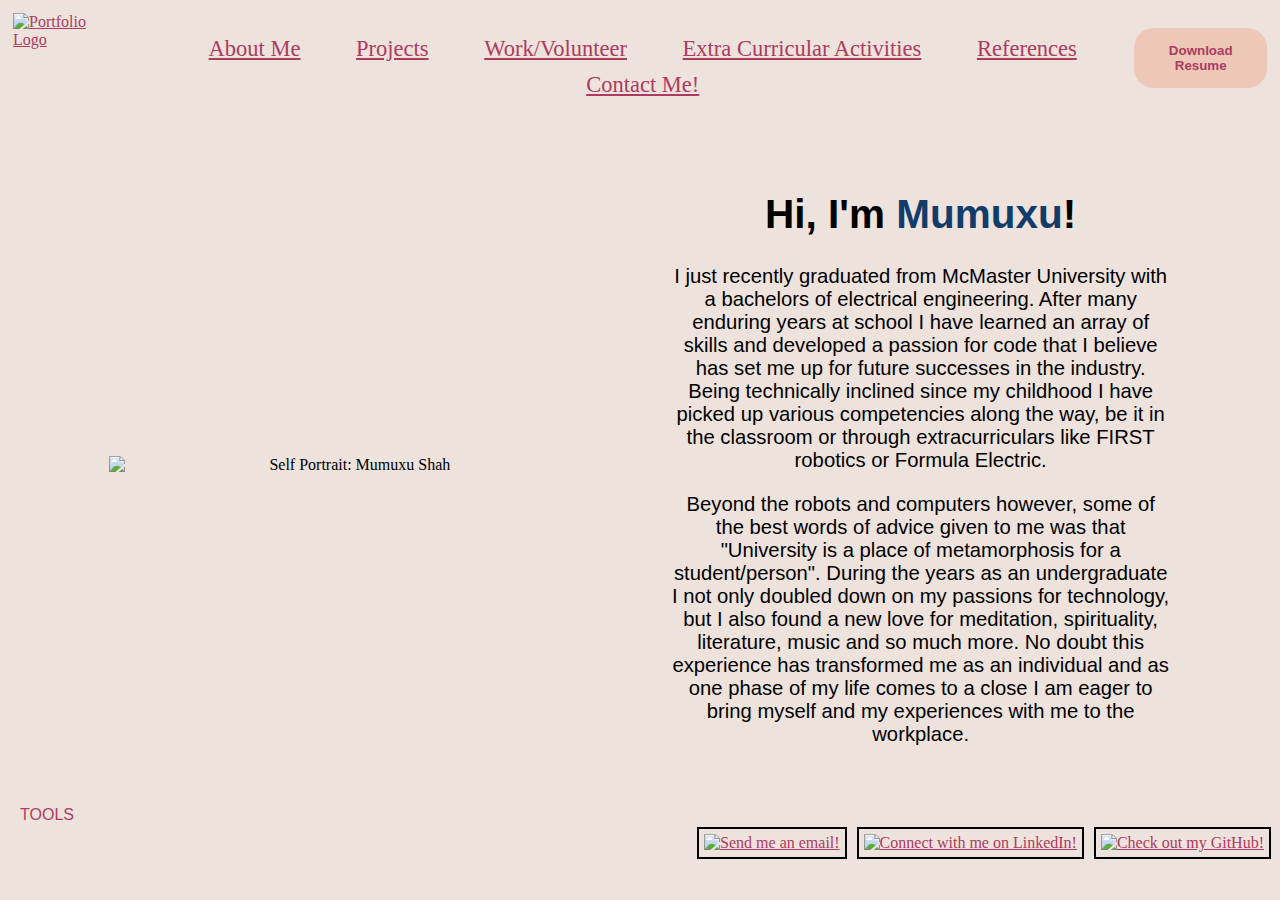
==== index.html @ 1a27f96f "Rename Home.html to index.html" ====
<!DOCTYPE html>
<html lang="en">
<head>
    <meta charset="UTF-8">
    <title>Mumuxu Shah</title>
    <link href="Stylesheet.css" rel="stylesheet" type="text/css">
    <script type="text/javascript" src="https://code.jquery.com/jquery-3.2.1.js"></script>
</head>

<header>
    <div class="topnav">
        <a href="Home.html" id="logo-link"><img alt="Portfolio Logo" id="logo" src="images/Logo.png"></a>
        <ul class="nav-links">
            <li><a href="Home.html">About Me</a></li>
            <li><a href="Projects.html">Projects</a></li>
            <li><a href="Work.html">Work/Volunteer</a></li>
            <li><a href="Clubs.html">Extra Curricular Activities</a></li>
            <li><a href="References.html">References</a></li>
            <li><a href="Contact.html">Contact Me!</a></li>
        </ul>
        <div class="topnav-right">
            <a download href="documents/Mumuxu_Resume_2022.pdf">
                <button id="download-resume-btn">Download Resume</button>
            </a>
        </div>
    </div>
</header>

<body>
<div class="container-home">
    <img alt="Self Portrait: Mumuxu Shah" id="portrait" src="images/self_portrait_1.jpg" onclick="theme()">

    <div id="intro">
        <H1 id="hiMessage">Hi, I'm <span id="hiMessage_span">Mumuxu</span>!</H1>
        <p>
            I just recently graduated from McMaster University with a bachelors of electrical engineering. After many
            enduring
            years at school I have learned an array of skills and developed a passion
            for code that I believe has set me up for future successes in the industry. Being technically inclined since
            my
            childhood I have picked up various competencies along the way, be it in the classroom
            or through extracurriculars like FIRST robotics or Formula Electric.
        </p>
        <p>
            Beyond the robots and computers however, some of the best words of advice given to me was that "University
            is a
            place of metamorphosis for a student/person". During the years as an
            undergraduate I not only doubled down on my passions for technology, but I also found a new love for
            meditation,
            spirituality, literature, music and so much more. No doubt this experience has
            transformed me as an individual and as one phase of my life comes to a close I am eager to bring myself and
            my
            experiences with me to the workplace.
        </p>
    </div>
</div>
<div class="tools">
    <div class="label">Tools</div>
    <div class="spacer"></div>
    <div class="tools-item"><span onclick="scrollTop()">Scroll to top</span></div>
    <div class="tools-item"><span onclick="theme()">Surprise!</span></div>
    <div class="tools-item"><span onclick="search()">Search</span></div>
    <div class="tools-item"><label for="key"></label><input id="key" placeholder="Search..."></div>
</div>

<script src="unit5-tools.js"></script>

</body>

<div class="bottomnav">
    <a href="mailto: mumuxu1101@gmail.com"><img alt="Send me an email!" class="icon" height="50"
                                                src="images/email_black_24dp.svg"
                                                width="50"></a>
    <a href="https://www.linkedin.com/in/mumuxu-shah-0a2991149/"><img alt="Connect with me on LinkedIn!"
                                                                      class="icon"
                                                                      height="50" src="images/linked-in-icon-2.jpg"
                                                                      width="50"></a>
    <a href="https://github.com/mumuxus"><img alt="Check out my GitHub!" class="icon" height="50"
                                              src="images/github_logo.jpg"
                                              width="70"></a>
</div>
</html>
---- Stylesheet.css ----
/*Color themes referenced from: https://visme.co/blog/website-color-schemes/ Made by various creators*/
:root {
    --background-color-1: #EEE2DC;
    --background-color-2: #EDC7B7;
    --contrast-color: #BAB2B5;
    --color-1: #AC3B61;
    --color-2: #123C69;
}

.theme-1 {
    --background-color-1: #EAE7DC;
    --background-color-2: #D8C3A5;
    --contrast-color: #8E8D8A;
    --color-1: #E98074;
    --color-2: #E85A4F;
}

.theme-2 {
    --background-color-1: #88BDBC;
    --background-color-2: #254E58;
    --contrast-color: #112D32;
    --color-1: #4F4A41;
    --color-2: #6E6658;
}

.theme-3 {
    --background-color-1: #F7F9FB;
    --background-color-2: #8FC1E3;
    --contrast-color: #667864;
    --color-1: #5085A5;
    --color-2: #31708E;
}

.theme-4 {
    --background-color-1: #F172A1;
    --background-color-2: #E64398;
    --contrast-color: #A1CED1;
    --color-1: #F0EBF4;
    --color-2: #B39BC8;
}

.theme-5 {
    --background-color-1: #FBE8A6;
    --background-color-2: #F4976C;
    --contrast-color: #303C6C;
    --color-1: #B4DFE5;
    --color-2: #D2FDFF;
}

.theme-6 {
    --background-color-1: #3B8BEB;
    --background-color-2: #B23850;
    --contrast-color: #E7E3D4;
    --color-1: #C4DBF6;
    --color-2: #8590AA;
}

/*---------------------General Stylesheet For All Pages-------------------------------------------*/
body {
    background-color: var(--background-color-1);
    height: 100%;
    overflow: auto;
}

/* Changing the link attribute using a pseudo-selector to turn a different color after a link
is clicked. Normally this would happen anyway but we are changing it to fit our color scheme */
a:link {
    color: var(--color-1);
}

a:visited {
    color: var(--color-2);
}

/* In this next part we create the css styling for the upper and bottom navigation bars.*/
#logo {
    height: 130px;
    width: auto;
    padding: 5px;
}

.topnav {
    /*position: sticky;*/
    /*top: 0;*/
    display: flex; /*Wherever possible we try to use a flexbox to make our page more responsive*/
    justify-content: space-between;
    align-content: center;
    min-width: 100vh;
}

.nav-links {
    list-style: none;
    color: var(--color-1);
    text-align: center;
    font-size: 2.5vh; /*Similarly we try and stick to vh for text sizing because it is responsive to different screen sizes*/
}

.nav-links li {
    display: inline-block;
    padding: 5px 25px;
}

.nav-links li a {
    transition: all 0.3s ease 0s;
    color: var(--color-1);
}

/*Here we incorporate our first animation to change the color and font-weight of our nav links upon the hover of a user's mouse*/
.nav-links li a:hover {
    color: var(--color-2);
    font-weight: bold;
}

#download-resume-btn {
    padding: 15px 15px;
    margin: 20px 5px;
    /*background-color: rgba(237, 199, 183, 1); !*we use the rgba option here so we can control the opacity of our color for more hover animations*!*/
    background-color: var(--background-color-2);
    color: var(--color-1); /*we had a set color scheme for this site and we decorate every element according to that*/
    font-weight: bold;
    border: none;
    border-radius: 20px;
    cursor: pointer;
    transition: all 0.25s ease 0s;
}

#download-resume-btn:hover {
    /*background-color: rgba(237, 199, 183, 0.6);*/
    background-color: var(--background-color-1);
    color: var(--color-2);
    text-decoration-line: underline;
    font-weight: bolder;
    font-size: medium;
}

.bottomnav {
    position: sticky;
    bottom: 0;
    display: flex;
    justify-content: flex-end;
    gap: 8px;
    width: 100%;
    /*min-width: 100vh;*/
    /*float: right;*/
}

.icon {
    border: 2px solid black;
    padding: 5px;
    margin: 1px;
}

.icon:hover {
    background-color: var(--background-color-2);
    border: none;
}

/* Code Reference for Folding Menu: https://codepen.io/animatedcreativity/pen/wOqBQr?editors=0100 By: Animated Creativity*/
.tools { /*style for parent div of tools menu does nothing to effect transitions*/
    text-transform: uppercase;
    font-family: 'Lato', sans-serif;
    color: var(--color-1);
    display: inline-block;
    cursor: pointer;
    cursor-events: none;
    position: sticky;
    bottom: 10px;
    left: 20px;
}

.tools:hover {
    cursor-events: all; /*basically is just changing the cursor when hovered over the span TOOlS*/
}

.label {
    display: inline-block;
    cursor: pointer;
    cursor-events: all;
}

.label:hover {
    color: var(--color-2);
}

.spacer { /*styling for the line, this is when animations start*/
    display: inline-block;
    width: 80px;
    margin: 0 15px;
    vertical-align: middle;
    cursor: pointer;
    position: relative;
}

.spacer:before {
    content: "";
    position: absolute;
    border-bottom: 1px solid var(--contrast-color);
    height: 1px;
    width: 0%;
    transition: width 0.25s ease;
    transition-delay: 7s;
}

.tools-item {
    position: relative;
    display: inline-block;
    margin-right: 30px;
    top: 10px;
    opacity: 0;
    transition: opacity 0.8s ease, top 0.8s ease;
    transition-delay: 7s;
}

.tools span {
    transition: color 0.5s ease;
    transition-delay: 0s;
}

.tools-item:hover span {
    color: var(--color-2);
    transition-delay: 0s;
}

.tools:hover .spacer:before {
    width: 100%;
    transition-delay: 0s;
}

.tools:hover .tools-item {
    opacity: 1;
    top: 0px;
    transition-delay: 0s;
}

/*---------------------Home.html Stylesheet-----------------------------------------------*/
.container-home {
    display: flex;
    align-items: center;
    justify-content: space-evenly;
    flex-direction: row;
    text-align: center;
    min-height: 70vh;
    min-width: 100vh;
    padding: 25px;
}

#portrait {
    width: 485px;
    max-width: 100%;
    height: auto;

    order: 1;
    flex: 1 1 initial;
}

#intro {
    max-width: 500px;
    overflow: auto;
    text-align: center;
    font-size: 2.25vh;
    font-family: sans-serif;

    order: 2;
    flex: 1 1 initial;
}

#hiMessage_span {
    /*color: darkgoldenrod;*/
    color: var(--color-2);
    font-weight: bold;
    transition: all 0.4s ease 0.2s;
}

#hiMessage_span:Hover {
    color: var(--contrast-color);
    text-decoration-line: underline;
}

/*---------------------Projects.html Stylesheet-------------------------------------------*/
.container-proj1 {
    margin: 20px 50px;
    display: grid; /*Since our project page has a more complex layout we style the different project blocks using Grid*/
    grid-template-columns: 400px 900px;
    grid-template-rows: 100px 480px 50px;
    grid-template-areas:
    "title slides"
    "body slides"
    "switch slides";
}

#proj1-title {
    color: var(--color-2);
    grid-area: title;

}

.container-proj1 p {
    grid-area: body;
    text-align: justify;
    font-size: 1.7vh;
    font-stretch: expanded;
    font-family: sans-serif;
}

#btn-proj1 {
    grid-area: switch; /*we added two selectors to this element, one to style it with the rest of the page buttons and the other to position this specific button in its grid*/
}

.download-btn {
    padding: 15px 15px;
    /*background-color: rgba(234, 187, 172, 1);*/
    background-color: var(--background-color-2);
    color: var(--color-2);
    font-weight: bold;
    border: none;
    border-radius: 15px;
    cursor: pointer;
    transition: all 0.2s ease 0.1s;
}

.download-btn:hover {
    background-color: var(--background-color-1);
    color: var(--color-1);
    text-decoration-line: underline;
    font-weight: bolder;
    font-size: medium;
}

/*Here we build our first and only fully css slideshow, the rest will be made using Javascript*/
.container-proj1-slides {
    grid-area: slides;
    width: 100vh;
    height: 60vh;
    overflow: hidden;
    padding: 10px 100px;
}

.slide-1-img {
    width: 60%;
    height: 100%;
}

.slideshow-navbar-1 {
    position: absolute;
    bottom: 160px;
    left: 50%;
    display: flex;
}

.bar1 {
    width: 50px;
    height: 10px;
    border: 2px solid #000;
    margin: 6px;
    cursor: pointer;
    transition: 0.1s;
}

.bar1:hover {
    border: 3px solid #000;
    background-color: var(--color-1);
}

input[name="r1"] {
    position: absolute;
    visibility: hidden;
}

.slides-1 {
    width: 500%;
    height: 100%;
    display: flex;
}

.slide-1 {
    width: 20%;
    transition: 0.6s;
}

/*.slide-1 img{*/
/*    width: 120%;*/
/*    height: 100%;*/
/*}*/
.slide-1 iframe {
    width: 80%;
    height: 100%;
}

#r1-1:checked ~ .s1 {
    margin-left: 3%;
}

#r1-2:checked ~ .s1 {
    margin-left: -17%;
}

#r1-3:checked ~ .s1 {
    margin-left: -35%
}

#r1-4:checked ~ .s1 {
    margin-left: -55%;
}

#r1-5:checked ~ .s1 {
    margin-left: -75%;
}


.container-proj2 {
    margin: 60px 50px;
    display: grid;
    grid-template-columns: 400px 900px;
    grid-template-rows: 100px 480px 50px;
    grid-template-areas:
    "title-writing title-code"
    "body slides"
    "switch slides";
}

#proj2-title {
    color: var(--color-2);
    grid-area: title-writing;
}

.container-proj2 p {
    grid-area: body;
    text-align: justify;
    font-size: 2vh;
    /*font-stretch: expanded;*/
    font-family: sans-serif;
}

#btn-proj2 {
    grid-area: switch;
}

#proj2-code-title {
    grid-area: title-code;
    margin: 0 50px;
    padding: 21px;
}

#proj2-code {
    grid-area: slides;
    margin: 0 100px;
    width: 100%;
}

.proj2-code-title-rest {
    display: none; /*Because we aren't building these slideshows right now we remove the secondary slides from the page entirely.*/
}

.proj2-code-rest {
    display: none; /*As mentioned we will add them back in a future unit*/
}


.container-proj3 {
    margin: 80px 50px;
    display: grid;
    grid-template-columns: 400px 425px 425px;
    grid-template-rows: 50px 700px;
    grid-template-areas:
    "title-writing nav-prev nav-next"
    "body slides slides";
}

#proj3-title {
    color: var(--color-2);
    grid-area: title-writing;
}

.container-proj3 p {
    grid-area: body;
    text-align: justify;
    font-size: 2vh;
    font-stretch: expanded;
    font-family: sans-serif;
}

.proj3-carousel {
    grid-area: slides;
    margin: 0 100px;
}

/*this likely won't fit into your layout*/
.prev {
    grid-area: nav-next;
    translate: 80px;
    /*font-weight: 700;*/

}

.next {
    grid-area: nav-next;
    translate: 900px -25px;

}

.nav-btn {
    /*background: rgba(237, 199, 183, 0.55);*/
    background: var(--background-color-2);
    /*color: #EDC7B7;*/
    cursor: pointer;
    font-size: 32px;
    border-radius: 50%;
    width: 30px;
    height: 30px;
    padding: 8px;
    margin: 0;
    border: 3px;
    box-shadow: 2px 2px 10px rgba(0, 0, 0, 0.4);
}

.nav-btn:hover {
    /*background: rgba(237, 199, 183, 1);*/
    background: var(--background-color-1);
}

.proj3-carousel {
    transition: all 0.3s ease;
}

.proj3-carousel pre {
    width: 850px;
    height: 500px;
    overflow: auto;
    transition: all 0.3s ease;
}

.caption {
    position: absolute;
    bottom: 0;
    width: 100%;
    display: flex;
    font-size: 20px;
    justify-content: center;
    align-items: center;
    color: rgb(255, 255, 255);
    background: rgba(0, 0, 0, 0.3);
    height: 35px;
}

.item {
    position: absolute;
    display: none;
}

.main {
    display: block;
}

/*---------------------Work.html Stylesheet-------------------------------------------*/
.container-work {
    display: flex;
    flex-direction: column;
    flex-wrap: wrap;
    justify-content: space-evenly;
    align-items: flex-start;

    min-width: fit-content;
    min-height: 75.5vh;
    padding-left: 50px;
}

.container-work h2 {
    font-weight: bolder;
    font-size: 3.5vh;
}

.activityTitle {
    font-size: 2.5vh;
    font-weight: bold;
    color: var(--color-2);
}

.date {
    font-size: 2vh;
    color: var(--contrast-color);
}

.container-work li {
    font-size: 2vh;
}

/*---------------------Clubs.html Stylesheet-------------------------------------------*/
.container-clubs {
    display: flex;
    flex-direction: column;
    flex-wrap: wrap;
    justify-content: space-around;
    align-items: flex-start;

    min-width: 100vh;
    min-height: 100vh;
    padding: 50px;
}

.container-clubs h2 {
    font-weight: bolder;
    font-size: 3.5vh;
}

.container-clubs li {
    font-size: 2vh;
}

/*----------------------------------References.html Stylesheet--------------------------------------*/
.container-references {
    display: flex;
    justify-content: space-evenly;
    align-items: center;
}

.container-references h2 {
    color: var(--color-2);
    font-size: 3vh;
    font-family: Arial, serif;
    font-weight: bold;
    text-decoration-line: underline;
}

/*----------------------------------Contact.html Stylesheet--------------------------------------*/
.container-contact {
    display: flex;
    align-items: center;
    justify-content: center;
    flex-direction: column;
    text-align: center;
    min-height: 75vh;
    min-width: 65vh;
}

input[type=text] {
    width: 100%;
    padding: 15px;
    margin: 10px 5px;
}

.container-contact h2 {
    color: var(--color-2);
    font-size: 3vh;
    font-weight: bold;
    font-family: Georgia, serif;
}
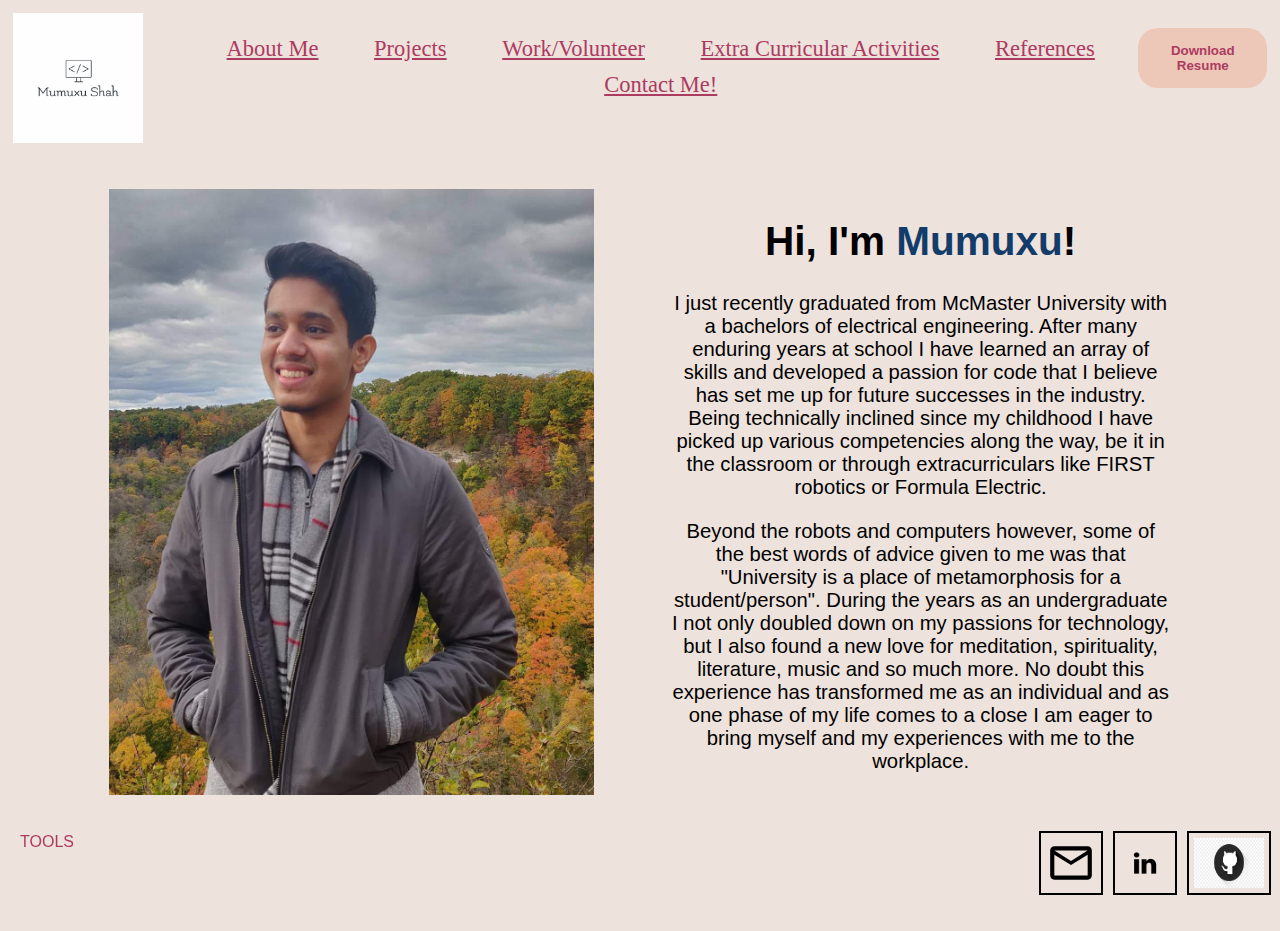
==== commit e5d75c58: "Update index.html" ====
--- a/index.html
+++ b/index.html
@@ -9,7 +9,7 @@
 
 <header>
     <div class="topnav">
-        <a href="Home.html" id="logo-link"><img alt="Portfolio Logo" id="logo" src="images/Logo.png"></a>
+        <a href="index.html" id="logo-link"><img alt="Portfolio Logo" id="logo" src="images/Logo.png"></a>
         <ul class="nav-links">
             <li><a href="Home.html">About Me</a></li>
             <li><a href="Projects.html">Projects</a></li>
